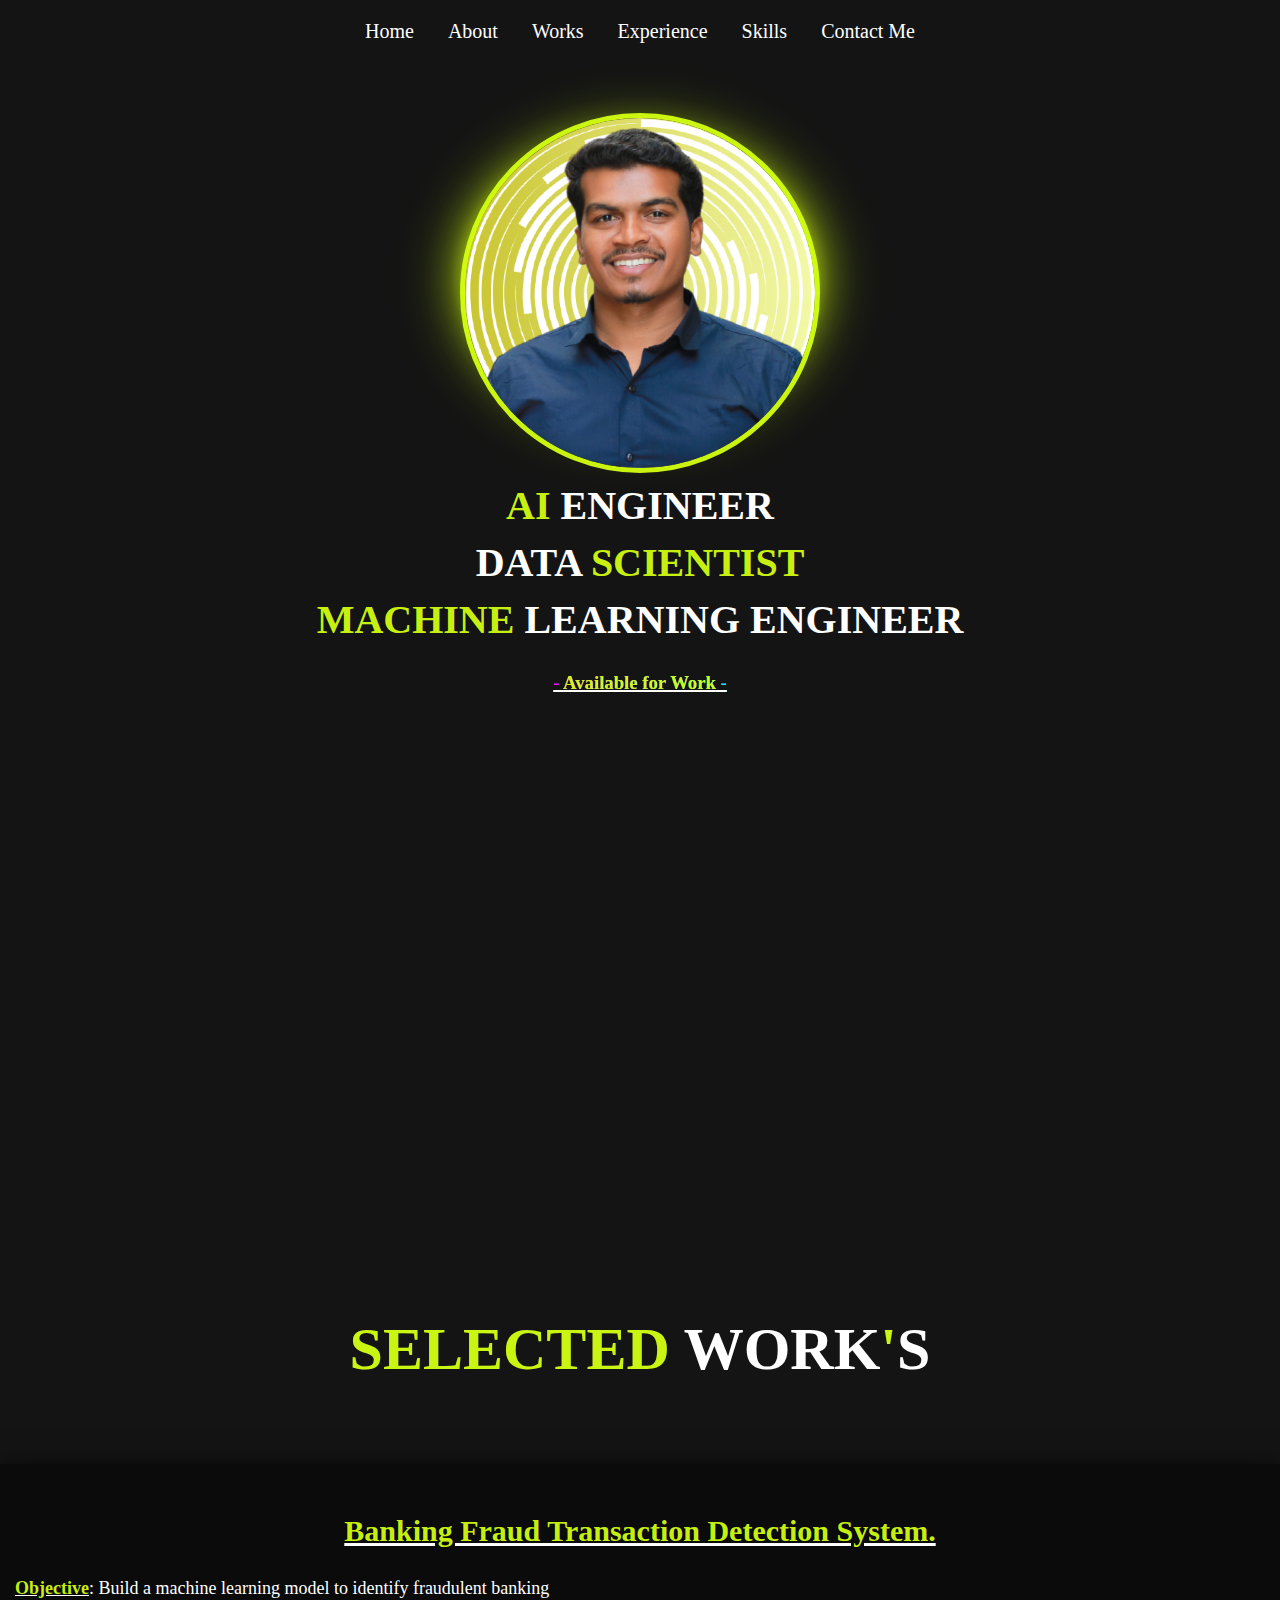
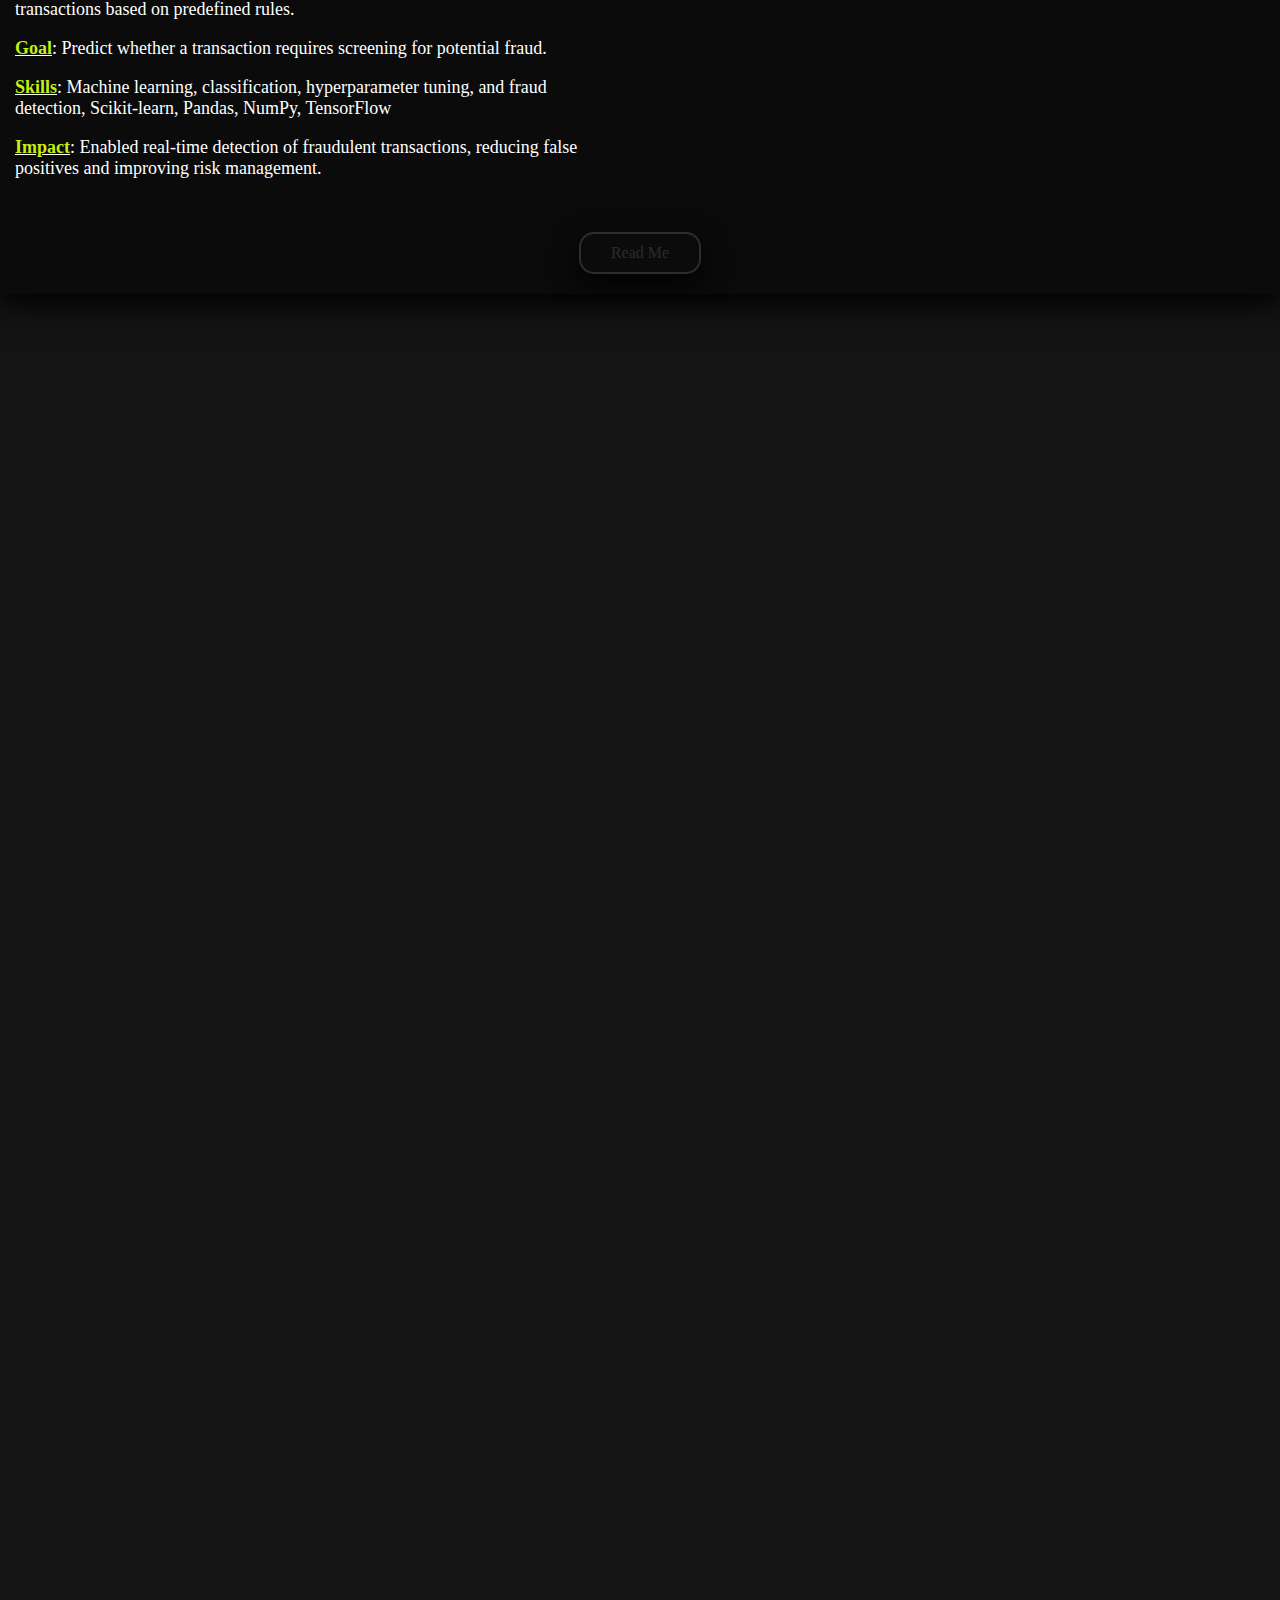
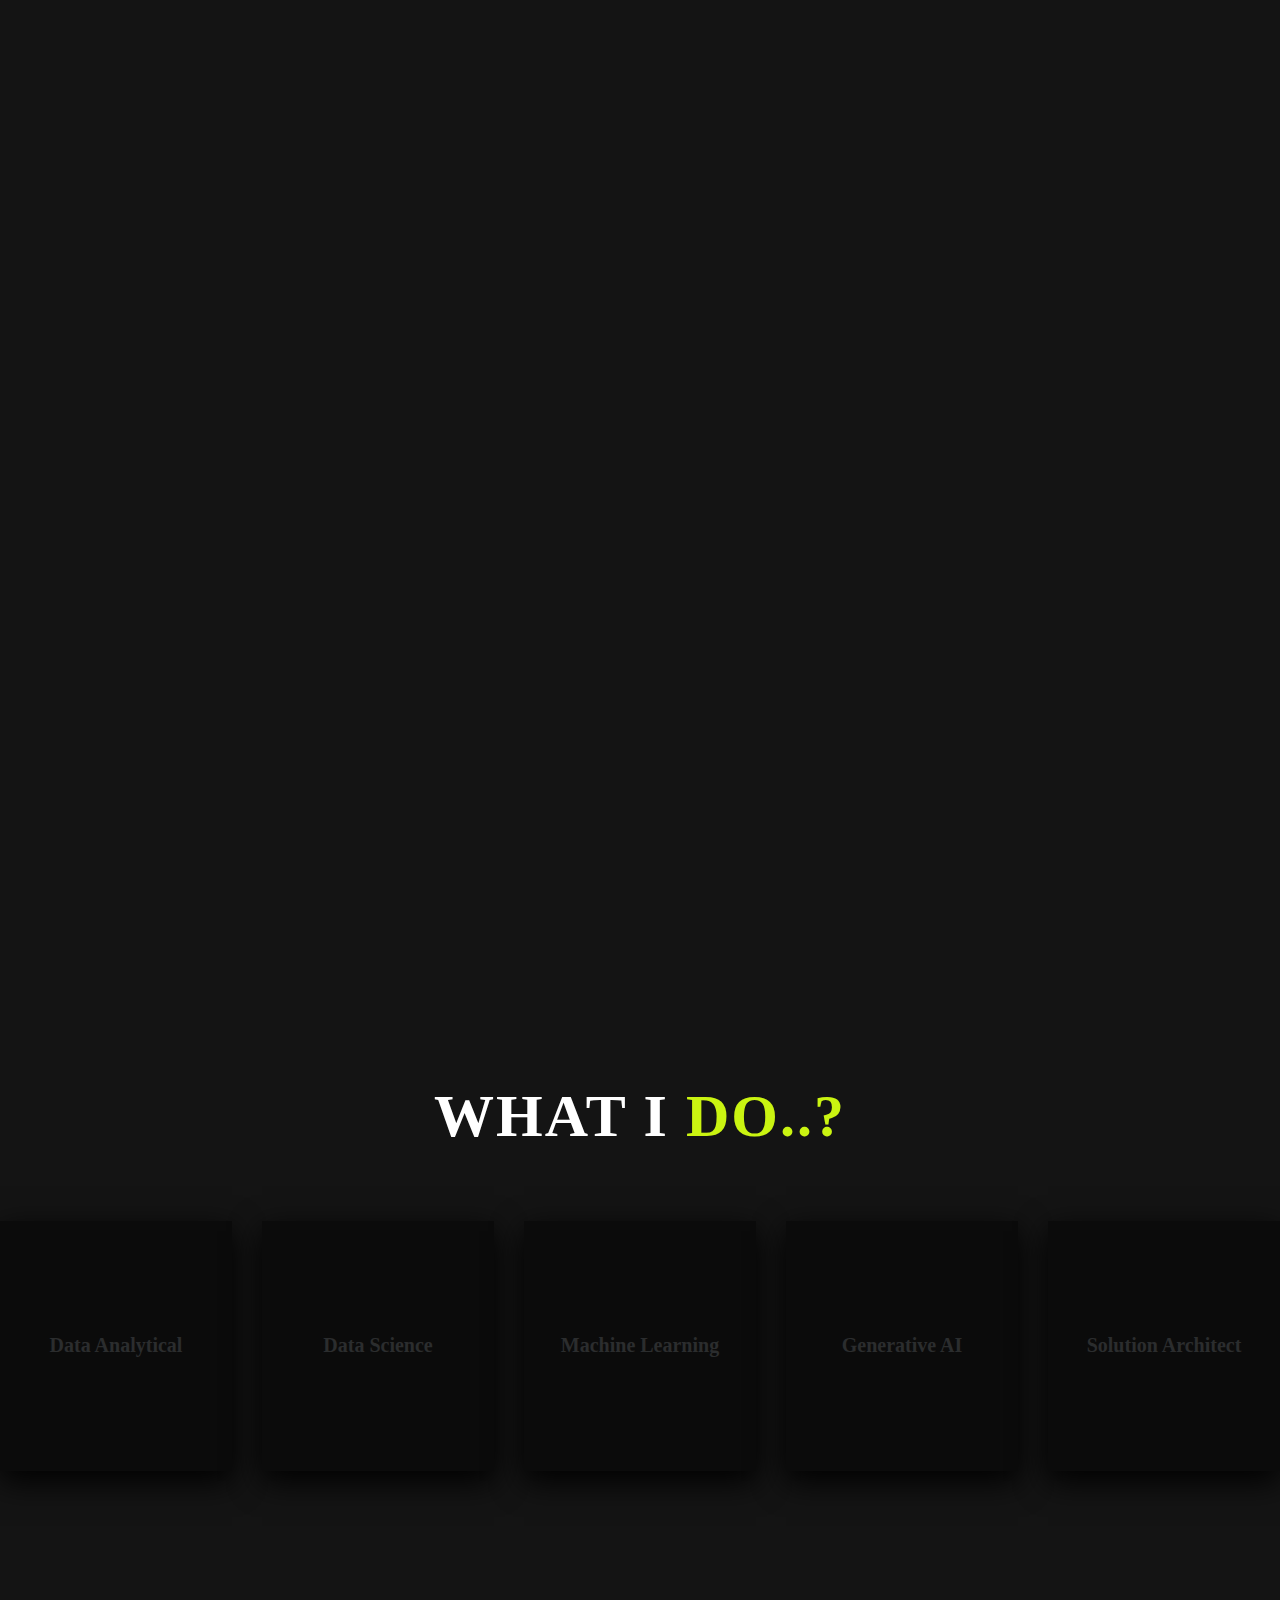
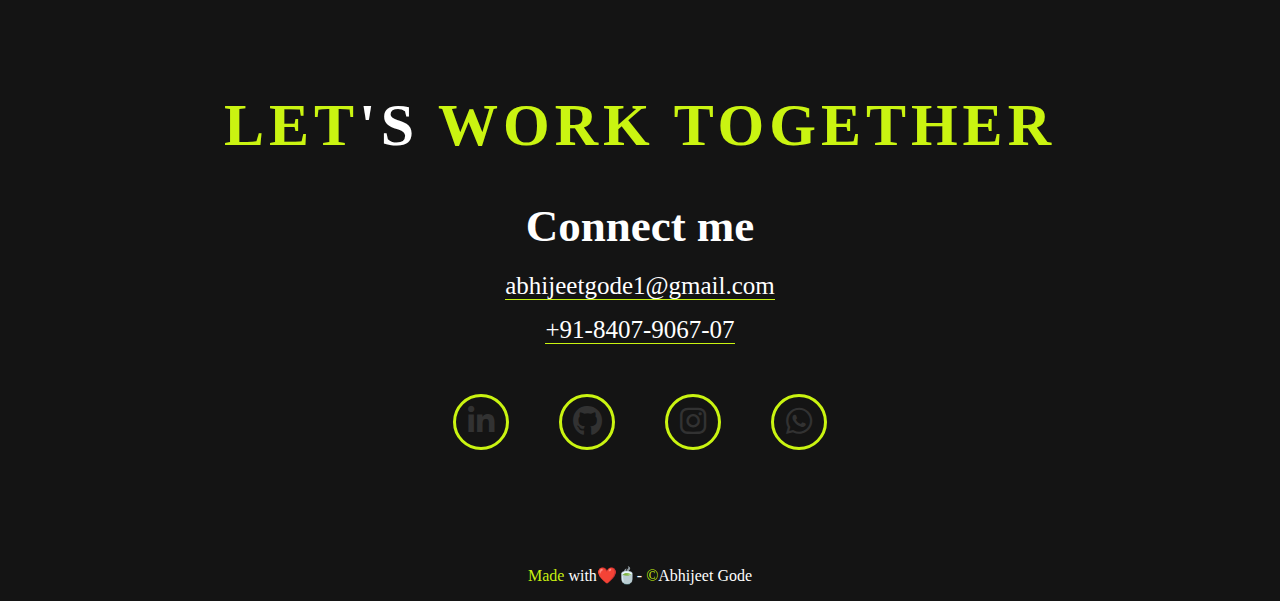
==== index.html @ a141485c "Personalised self-placed web-portfolio" ====
<!DOCTYPE html>
<html lang="en">
<head>
    <meta charset="UTF-8">
    <meta name="viewport" content="width=device-width, initial-scale=1.0">
    <title>Abhijeet Gode</title>
    <link rel="icon" href="asset/photos/profile.png" type="image/x-icon">
    <link rel="stylesheet" href="css/index_styles.css">
    <link rel="stylesheet" href="https://cdnjs.cloudflare.com/ajax/libs/font-awesome/6.6.0/css/all.min.css">
</head>
<body>
    <div id="menu" class="menu-container">
        <nav class="footer-nav">
            <a href="index.html">Home</a>
            <a href="Portfolio/pages/about.html">About</a>
            <a href="Portfolio/pages/works.html">Works</a>
            <a href="Portfolio/pages/experience.html">Experience</a>
            <a href="Portfolio/pages/skills.html">Skills</a>
            <a href="Portfolio/pages/contact.html">Contact Me</a>
        </nav>
    </div>

    <div id="home" class="home-container">
        <div class="photo-container">
            <img src="asset/photos/profile.png" alt="My Photo" class="photo">
        </div>
        <div class="home-title">
            <h1><span class="highlight">AI</span> ENGINEER</h1>
            <h1>DATA <span class="highlight">SCIENTIST</span></h1>
            <h1><span class="highlight">MACHINE</span> LEARNING ENGINEER</h1>
            <h3>- <span class="highlight">Available for Work</span> -</h3>
        </div>
    </div>

    <div id="about-section" class="about-section-container">
        <h1>HI, I'M <span class="highlight">Abhijeet Gode</span></h1>
        <p>...expertise in Python, SQL, Machine Learning, Deep Learning, NLP and working on Generative AI frameworks, leveraging these skills to streamline the process of data extraction, model building, model evaluation, develop robust web APIs, and deploy with cutting-edge cloud technologies worked on neural network models for text analysis and classification. My track record is marked by delivering impactful results, including heightened accuracy and efficiency in data analysis, pattern recognition, and visualization. Passionate about staying at the forefront of machine learning and AI advancements, I thrive in fast-paced, dynamic environments. As a collaborative team player with exceptional communication and problem-solving abilities, I am poised to contribute effectively to your team's success as a forward-thinking Data Scientist.</p>
        <a href="asset/files/Abhijeet_Gode_ML_MBA.pdf" class="button">Download Resume</a>
        <a href="about.html" class="button">ABOUT ME</a>
    </div>

    <div id="works" class="works-container">
        <div class="selected-work-title">
            <h1><span class="highlight">SELECTED</span> WORK<span class="highlight">'</span>S</h1>
        </div>
        <div class="slider">
            <div class="slide">
                <h3>Banking Fraud Transaction Detection System.</h3>
                <div class="content">
                    <p><strong>Objective</strong>: Build a machine learning model to identify fraudulent banking transactions based on predefined rules.</p>
                    <p><strong>Goal</strong>: Predict whether a transaction requires screening for potential fraud.</p>
                    <p><strong>Skills</strong>: Machine learning, classification, hyperparameter tuning, and fraud detection, Scikit-learn, Pandas, NumPy, TensorFlow</p>
                    <p><strong>Impact</strong>: Enabled real-time detection of fraudulent transactions, reducing false positives and improving risk management.</p>
                </div>
                <a href="path/to/project1.html" class="read-me-button">Read Me</a>
            </div>
            <div class="slide">
                <h3>Defect Management System for JIRA tickets.</h3>
                <div class="content">
                    <p><strong>Objective</strong>: Develop a chatbot-based system to summarize and cluster JIRA tickets for efficient defect management.</p>
                    <p><strong>Goal</strong>: Automatically group and summarize JIRA tickets to improve defect management and tracking.</p>
                    <p><strong>Skills</strong>: Expertise in text similarity (TF-IDF, UMAP, Word2Vec, Euclidean distance, cosine similarity) and clustering (DBSCAN), Proficiency
                        with vector-based models (Word2Vec, GloVe) for advanced NLP.
                        <br>Automation using Python, batch file processing, and Excel generation.</p>
                    <p><strong>Impact</strong>: Improved defect tracking and management by automating ticket clustering and summarization, resulting in clearer insights and better
                        resolution processes.</p>
                </div>
                <a href="path/to/project2.html" class="read-me-button">Read Me</a>
            </div>
            <div class="slide">
                <h3>Expleo.ai Low Code No Code Data Platform.</h3>
                <div class="content">
                    <p><strong>Objective</strong>: Build a low-code/no-code platform offering automated solutions for data-driven projects across various domains.</p>
                    <p><strong>Goal</strong>: Enable users to accelerate data workflows and deploy machine learning models without coding expertise.</p>
                    <p><strong>Skills</strong>: Proficiency in low-code/no-code platforms, data pipelines, and automation, Experience with machine learning, image extraction, audio
                        detection, and processing, Strong knowledge of data analysis, visualization, and model deployment.</p>
                    <p><strong>Impact</strong>: Enabled rapid prototyping and POCs for diverse domains, accelerating time-to-market for AI and data-driven solutions.</p>
                </div>
                <a href="path/to/project3.html" class="read-me-button">Read Me</a>
            </div>
            <div class="slide">
                <h3>Credit Risk Portfolio Management with Financial Health – BNY Mellon.</h3>
                <div class="content">
                    <p><strong>Objective</strong>: Diagnose the financial health of businesses and build a machine learning framework to identify companies at risk of
                        defaulting in the next financial year.</p>
                    <p><strong>Goal</strong>: Construct a classification model to assign a probability of default. ( Companies with negative net worth for next year.)</p>
                    <p><strong>Skills</strong>:</p>
                    <ul>
                        <li>Proficiency in machine learning, deep learning, classification modeling, hyperparameter tuning, and feature scaling.</li>
                        <li>Experience with Python libraries including Scikit-learn, Pandas, NumPy, TensorFlow, and Keras for data preprocessing, model training, and evaluation.</li>
                        <li>Expertise in deploying machine learning models using Amazon SageMaker.</li>
                        <li>Problem-solving and decision-making in financial risk assessment contexts.</li>
                    </ul>
                    <p><strong>Impact</strong>: The project significantly contributed to the development of a reliable tool for financial risk assessment, enabling proactive
                        identification, mitigation, and management of potential default risks</p>
                </div>
                <a href="path/to/project4.html" class="read-me-button">Read Me</a>
            </div>
            <div class="slide">
                <h3>Financial Credit Rating Assessment for Individuals – BNY Mellon.</h3>
                <div class="content">
                    <p><strong>Objective</strong>: To optimize financial services for accessing asset and infrastructure management of businesses, thereby facilitating
                        better future investment decisions.</p>
                    <p><strong>Goal</strong>: Develop a machine learning model to accurately classify businesses and assign appropriate credit ratings within a vast
                        financial services portfolio.</p>
                    <p><strong>Skills</strong>:</p>
                    <ul>
                        <li>Proficiency in machine learning, classification modelling, hyperparameter tuning, and feature scaling.</li>
                        <li>Experience with Python libraries including Scikit-learn, Pandas, and NumPy for data preprocessing and model evaluation.</li>
                        <li>Problem-solving and decision-making in financial risk assessment contexts.</li>
                    </ul>
                    <p><strong>Impact</strong>: Enabled real-time detection of fraudulent transactions, reducing false positives and improving risk management.</p>
                </div>
                <a href="path/to/project5.html" class="read-me-button">Read Me</a>
            </div>
        </div>
    </div>
    
    <section class="services-section">
        <div class="services-title">
            <h1>WHAT I <span class="highlight">DO..?</span></h1>
        </div>
        <div class="services-container">
            <div class="service-box"><h3>Data Analytical</h3></div>
            <div class="service-box"><h3>Data Science</h3></div>
            <div class="service-box"><h3>Machine Learning</h3></div>
            <div class="service-box"><h3>Generative AI</h3></div>
            <div class="service-box"><h3>Solution Architect</h3></div>
        </div>
    </section>

    <section class="work-together-container">
        <div class="work-together">
            <h1>LET<span class="highlight">'S </span>WORK TOGETHER</h1>
            <div class="connect-section">
                <h2>Connect me</h2>
                <p><a href="mailto:abhijeetgode@gmail.com">abhijeetgode1@gmail.com</a></p>
                <p><a href="tel:+918407906707">+91-8407-9067-07</a></p>
            </div>
            <div class="social-links">
                <a href="https://www.linkedin.com/in/abhijeetgode/" class="social-icon"><i class="fab fa-linkedin-in"></i></a>
                <a href="https://github.com/abhijeet-gode" class="social-icon"><i class="fab fa-github"></i></a>
                <a href="https://www.instagram.com/abhijeet_gode/" class="social-icon"><i class="fab fa-instagram"></i></a>
                <a href="https://wa.me/+918407906707" class="social-icon"><i class="fab fa-whatsapp"></i></a>
            </div>
        </div>
    </section>
    <footer>        
        <p><span class="highlight">Made</span> with❤️🍵- <span class="highlight">©</span>Abhijeet Gode</p>
    </footer>

    <script src="js/scripts.js"></script>
</body>
</html>
---- css/index_styles.css ----
@font-face {
    font-family: 'CamingoCode';
    src: url('asset/font/CamingoCode-Regular.woff') format('woff');
}

/* Body background and font settings */
body {
    font-family: 'CamingoCode';
    background-color: rgba(0, 0, 0, 0.921);
    color: white;
    margin: 0;
    padding: 0;
}

.menu-container {
    text-align: center;
    margin-top: 20px;
}

.footer-nav {
    display: inline-block;
}

.footer-nav a {
    color: white;
    text-decoration: none;
    padding: 10px 15px;
    font-size: 20px;
    transition: color 0.3s ease, border-bottom 0.3s ease;
}

.footer-nav a:hover {
    color: #d3ff11f3;
    border-bottom: 1px solid white;
    text-decoration: none;
}

/* Main Container for Content with photo*/
.home-container {
    position: relative;
    text-align: center;
    padding-top: 150px;
    margin: 0 auto;
}

.photo-container {
    position: relative;
    display: inline-block;
    transition: transform 0.5s ease;
}

.photo-container img {
    position: relative;
    width: 350px;
    height: 350px;
    border-radius: 50%;
    margin-top: -80px;
    border: 5px solid #d3ff11f3;
    z-index: 1;
}

.photo-container:hover {
    transform: rotateY(180deg);
}

/* Create the glowing sparks effect */
.photo-container::before {
    content: '';
    position: absolute;
    top: 30%;
    left: 50%;
    transform: translate(-50%, -50%);
    width: 90%;
    height: 90%;
    border-radius: 50%;
    border: 5px solid transparent;
    box-shadow: 0 0 20px 5px rgba(211, 255, 17, 0.8),
                0 0 40px 10px rgba(211, 255, 17, 0.6),
                0 0 60px 20px rgba(211, 255, 17, 0.4);
    animation: sparkEffect 3s infinite ease-in-out;
    z-index: -1;
}

/* Animation for the sparks effect */
@keyframes sparkEffect {
    0% {
        box-shadow: 0 0 20px 5px rgba(211, 255, 17, 0.8),
                    0 0 40px 10px rgba(211, 255, 17, 0.6),
                    0 0 60px 20px rgba(211, 255, 17, 0.4);
    }
    50% {
        box-shadow: 0 0 40px 10px rgba(255, 255, 255, 0.9),
                    0 0 60px 15px rgba(255, 255, 255, 0.7),
                    0 0 80px 30px rgba(255, 255, 255, 0.5);
    }
    100% {
        box-shadow: 0 0 20px 5px rgba(211, 255, 17, 0.8),
                    0 0 40px 10px rgba(211, 255, 17, 0.6),
                    0 0 60px 20px rgba(211, 255, 17, 0.4);
    }
}

.home-title {
    display: flex;
    flex-direction: column;
    align-items: center;
    transition: opacity 1s ease;
}

.home-title h1 {
    font-size: 40px;
    margin: 5px;
    font-weight: bold;
}

.home-title h1:hover {
    text-decoration: underline;
    text-decoration-color: #d3ff11f3;
    text-decoration-thickness: 1px;
    transform: scale(1.3);
}

.highlight {
    color: #d3ff11f3;
}

.home-title h3 {
    position: relative;
    display: inline-block;
    padding: 5px 10px;
    background: linear-gradient(90deg, #ff00ff, #00ffff);
    -webkit-background-clip: text;
    background-clip: text;
    color: transparent;
    animation: neonGlow 1s infinite alternate;
    text-decoration: underline;
    text-decoration-color: white;
    text-decoration-thickness: 2px;
}

.home-title h3:hover {
    animation: neonGlow 1s infinite alternate;
    transform: scale(1.3);
}

@keyframes neonGlow {
    0% {
        text-shadow: 0 0 10px #ff00ff, 0 0 20px #00ffff;
    }
    100% {
        text-shadow: 0 0 20px #ff00ff, 0 0 40px #00ffff;
    }
}

/* About Section block*/
.about-section-container {
    max-width: 1300px;
    margin: 80px auto;
    padding: 60px;
    opacity: 0;
    transform: translateY(50px);
    transition: opacity 1s ease, transform 1s ease;
}

.about-section-container.visible {
    opacity: 1;
    transform: translateY(0);
}

.about-section-container h1 {
    font-size: 35px;
    color: #d3ff11f3;
    text-align: center;
}

.about-section-container h1 .highlight {
    color: white;
}

.about-section-container h1:hover {
    text-decoration: underline;
    text-decoration-color: #d3ff11f3;
    text-decoration-thickness: 1px;
    transform: scale(1.3);
}

.about-section-container p {
    font-size: 20px;
    margin-top: 22px;
    color: white;
    text-align: justify;
}

.button {
    display: inline-block;
    margin-top: 30px;
    padding: 5px 20px;
    color: white;
    text-decoration: none;
    font-size: 18px;
    background-color: #0000006a;
    border-bottom: 1px solid #d3ff11f3;
    transition: background-color 0.3s, border-color 0.3s;
    box-shadow: 0 10px 30px rgba(0, 0, 0, 0.92);
}

.button:hover {
    background-color: #d3ff11f3;
    border-color: #d3ff11f3;
    transform: translateY(-10px);
    transition: transform 0.5s ease;
}

@keyframes fade-in {
    from { opacity: 0; }
    to { opacity: 1; }
}

/* Smooth scroll effect */
html {
    scroll-behavior: smooth;
}

/* Selected work container styling */
.work-container {
    padding: 50px 0;
    text-align: center;
    margin-top: 20px;
}

.selected-work-title {
    margin-bottom: 50px;
    text-align: center;
}

.selected-work-title h1 {
    font-size: 60px;
    line-height: 1.5;
    color: white;
}

.selected-work-title h1:hover {
    text-decoration: underline;
    text-decoration-color: #d3ff11f3;
    text-decoration-thickness: 1px;
    transform: scale(1.3);
}

.slide h3 {
    font-size: 30px;
    color: #d3ff11f3;
    text-align: center;
    text-decoration: underline;
    text-decoration-color: white;
    margin-bottom: 10px;    
}

.slide p {
    font-size: 18px;
    color: white;
    text-align: left;
    margin-top: 10px;
    width: 100%;
    max-width: 600px;
}

.slide p strong {
    text-decoration: underline;
    text-decoration-color: white;
    color: #d3ff11f3;
    text-align: left;
}

.slide .content {
    text-align: left;
    width: 100%;
    /* max-width:800px; */
    margin: 10px auto;
}

.slider {
    display: flex;
    flex-direction: column;
    /* overflow: hidden; */
    width: 100%;
    max-width: 1250px;
    /* height: 800px; */
    margin: 0 auto;
    position: relative;
    align-items: center;
}

.slide {
    opacity: 0;
    transform: translateY(50px);
    transition: opacity 1s ease, transform 1s ease;
    display: flex;
    flex-direction: column;
    justify-content: center;
    align-items: center;
    background-color: #0000006a;
    padding: 20px;
    box-shadow: 0 10px 30px rgb(0, 0, 0);
    margin: 20px;
    color: white;
    height: 400px;
    flex: 0 0 100%;
    transition: transform 0.5s ease-in-out;
    /* display: flex;
    flex-direction: column;
    justify-content: center;
    align-items: center;
    padding: 20px;
    background-color: #0000006a;
    margin: 20px;
    box-shadow: 0 10px 30px rgb(0, 0, 0);
    font-size: 20px;
    color: white; */
    width: 100%;
    min-width: 1000px;
    /* height: 400px;
    margin-bottom: 50px; */
}

.slide.visible {
    opacity: 1;
    transform: translateY(0);
}

.read-me-button {
    margin-top: 25px;
    padding: 10px 30px;
    background-color: 0 10px 30px rgb(0, 0, 0);
    box-shadow: 0 10px 30px rgb(0, 0, 0);
    color: #2b2d2e;
    text-decoration: none;
    border-radius: 15px;
    border: 2px solid;
    transition: background-color 0.3s ease transform 0.3s ease;
}

.read-me-button:hover {
    background-color: #d3ff11f3;
    transform: translateY(-10px);
}

/* What i do..? section */
.services-section {
    padding: 100px 0;
    text-align: center;
    align-items: center;
}

.services-title h1 {
    font-size: 60px;
    font-weight: bold;
    color: white;
    letter-spacing: 2px;
}

.services-title h1:hover {
    text-decoration: underline;
    text-decoration-color: #d3ff11f3;
    text-decoration-thickness: 1px;
    transform: scale(1.3);
}

.services-title h1 .highlight {
    color: #d3ff11f3;
}

.services-container {
    display: flex;
    justify-content: center;
    gap: 30px;
    margin-top: 50px;
}

.service-box {
    width: 250px;
    height: 250px;
    display: flex;
    justify-content: center;
    align-items: center;
    transition: transform 0.3s ease;
    opacity: 10;
    background-color: #0000006a;
    transform: translateY(20px);
    transition: transform 0.5s ease;
    box-shadow: 0 10px 30px rgb(0, 0, 0);
}

.service-box .visible {
    opacity: 100;
    transform: translateY(0);
}

.service-box h3 {
    font-size: 20px;
    color: #2b2d2e;
    transition: color 0.3s ease;
}

.service-box:hover {
    background-color: #d3ff11f3;
    transform: scale(1.05);
}

.service-box:hover h3 {
    color: #000;
}

/* Lets Work Together section */
.work-together-container {
    text-align: center;
    padding: 100px 0;
    color: white;
}

.work-together h1 {
    font-size: 60px;
    letter-spacing: 5px;
    font-weight: bold;
    color: #d3ff11f3;
}

.work-together .highlight {
    color: white;
}

.work-together h1:hover {
    text-decoration: underline;
    color: white;
    text-decoration-color: #d3ff11f3;
    text-decoration-thickness: 1px;
    transform: scale(1.3);
}

.connect-section h2 {
    font-size: 45px;
    margin: 40px 0 20px;
    color: white;
    transition: color 0.3s ease;
}

.connect-section h2:hover {
    text-decoration: underline;
    color: #d3ff11f3;
    text-decoration-color: white;
    text-decoration-thickness: 1px;
    transform: scale(1.3);
}

.connect-section p a {
    font-size: 25px;
    text-decoration: none;
    margin: 40px 0 20px;
    color: white;
    border-bottom: 0.5px solid #d3ff11f3;
    transition: color 0.3s ease, border-color 0.3s;
}

.connect-section p a:hover {
    color: #d3ff11f3;
    border-bottom: 0.5px solid white;
}

.social-links {
    display: flex;
    justify-content: center;
    gap: 50px;
    margin-top: 20px;
}

.social-icon {
    width: 50px;
    height: 50px;
    border: 3px solid #d3ff11f3;
    border-radius: 50%;
    line-height: 50px;
    text-align: center;
    margin-top:30px;
    color: #323232;
    font-size: 30px;
    transition: background-color 0.5s ease, color 0.5s ease;
}

.social-icon:hover {
    background-color: #d3ff11f3;
    color: #323232;
    transform: scale(1.3);
}

footer {
    text-align: center;
    position: relative;
    animation: rotateFooter 1s linear infinite;
}

@keyframes rotateFooter {
    50% {
        transform: translateX(50%);
    }
    50% {
        transform: translateY(-80%);
    }    
}
/* About me page Title Styling */
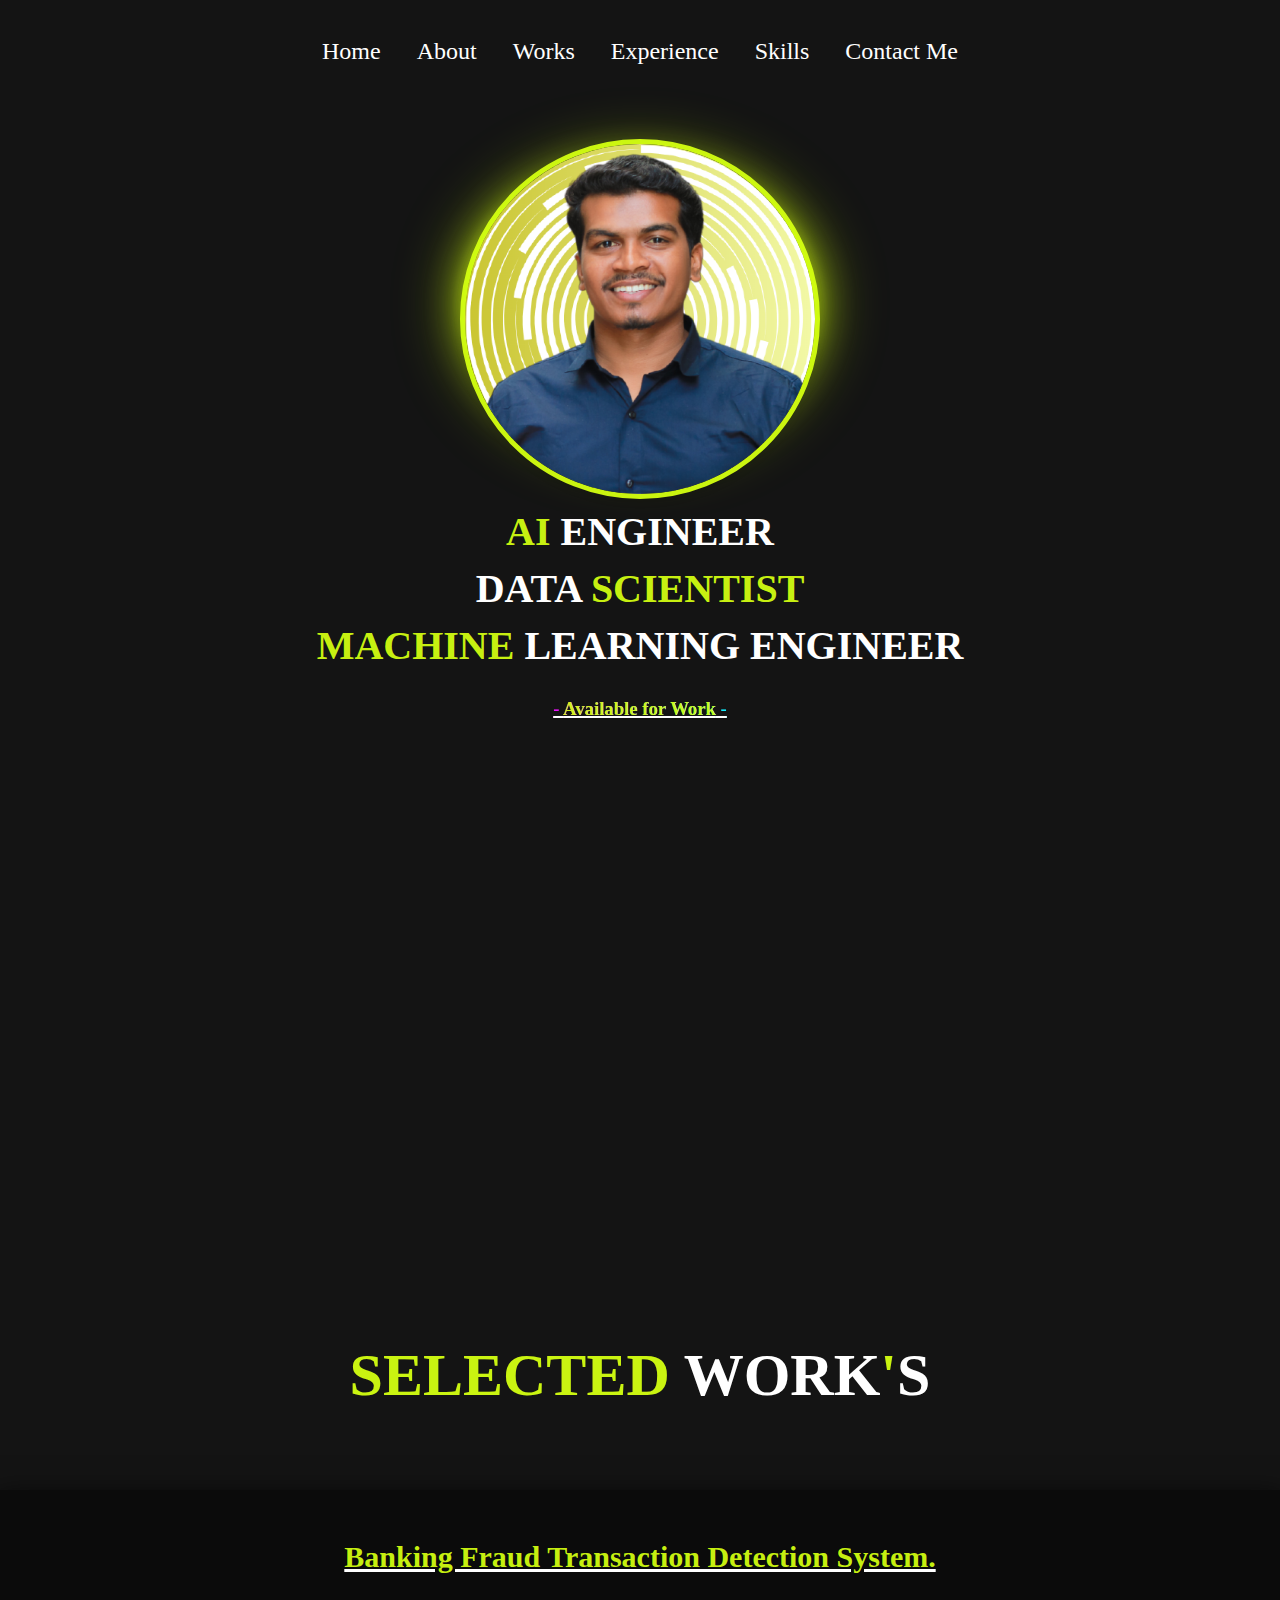
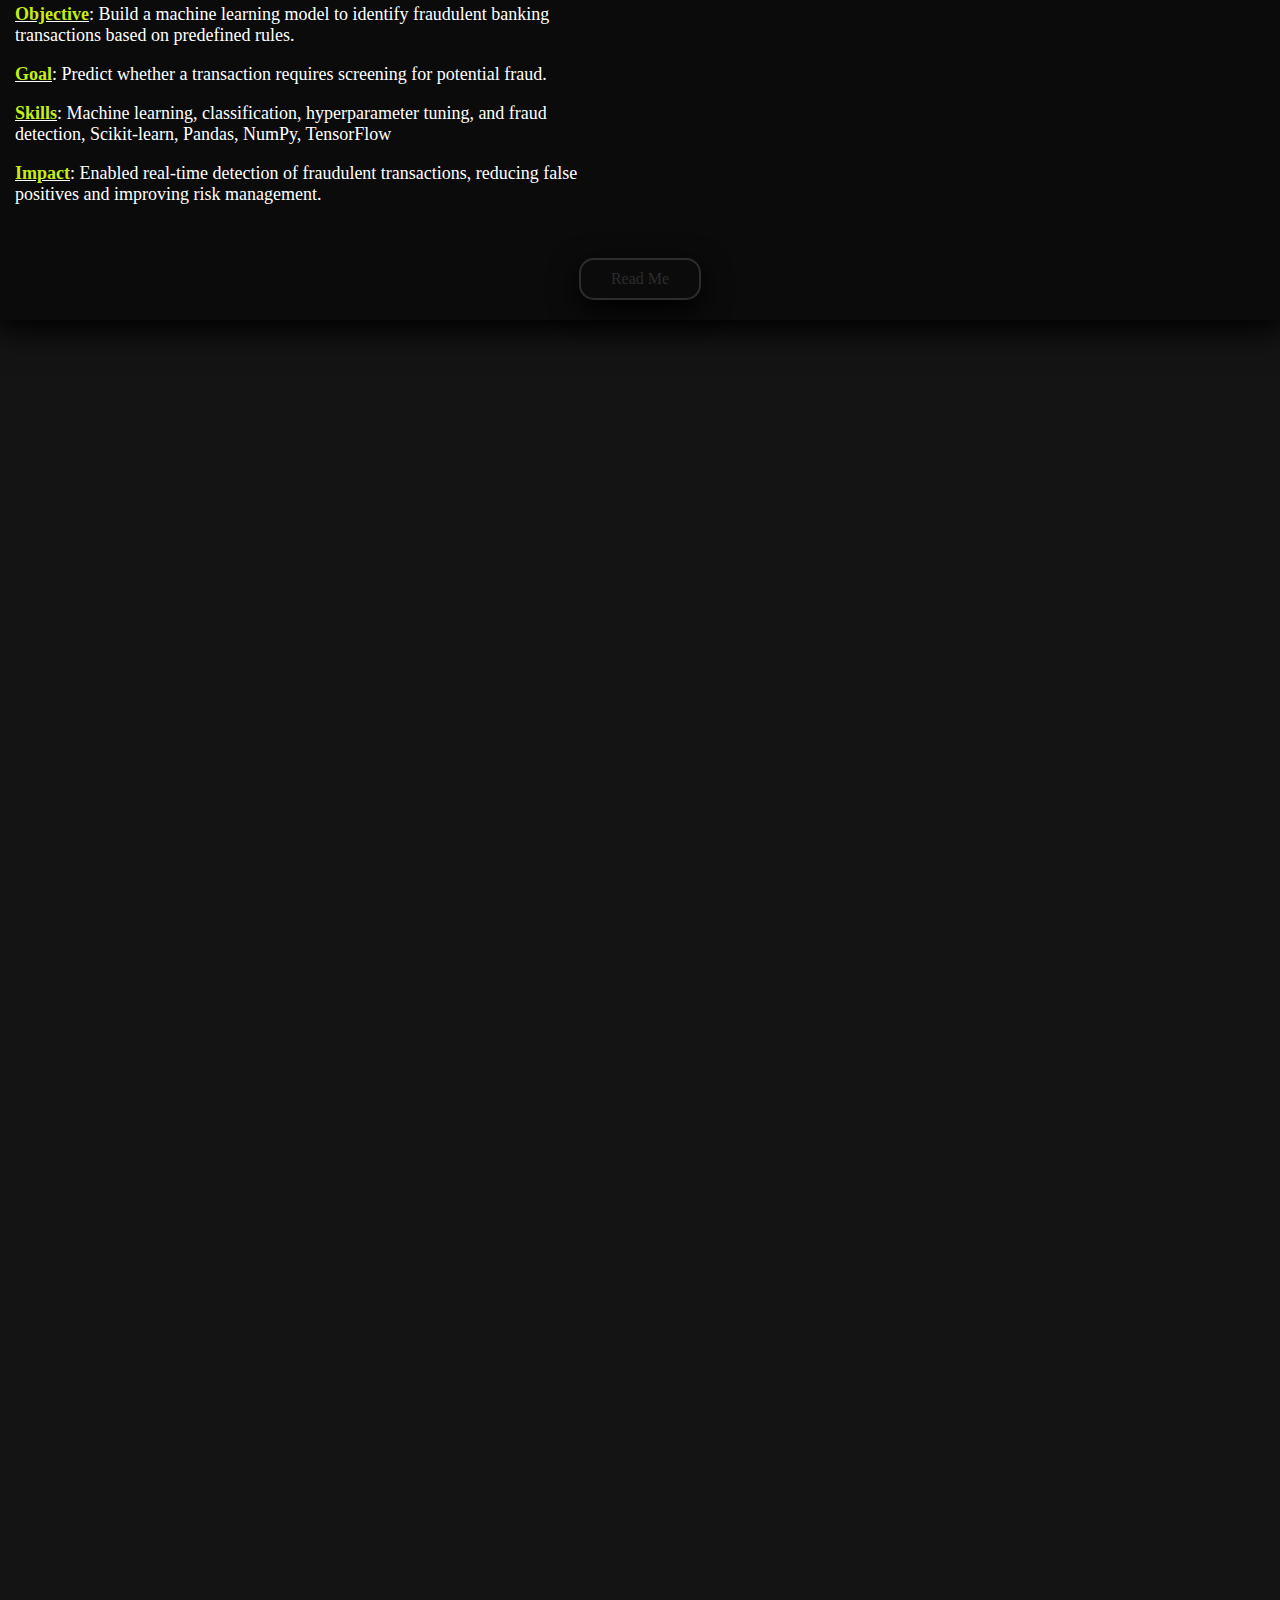
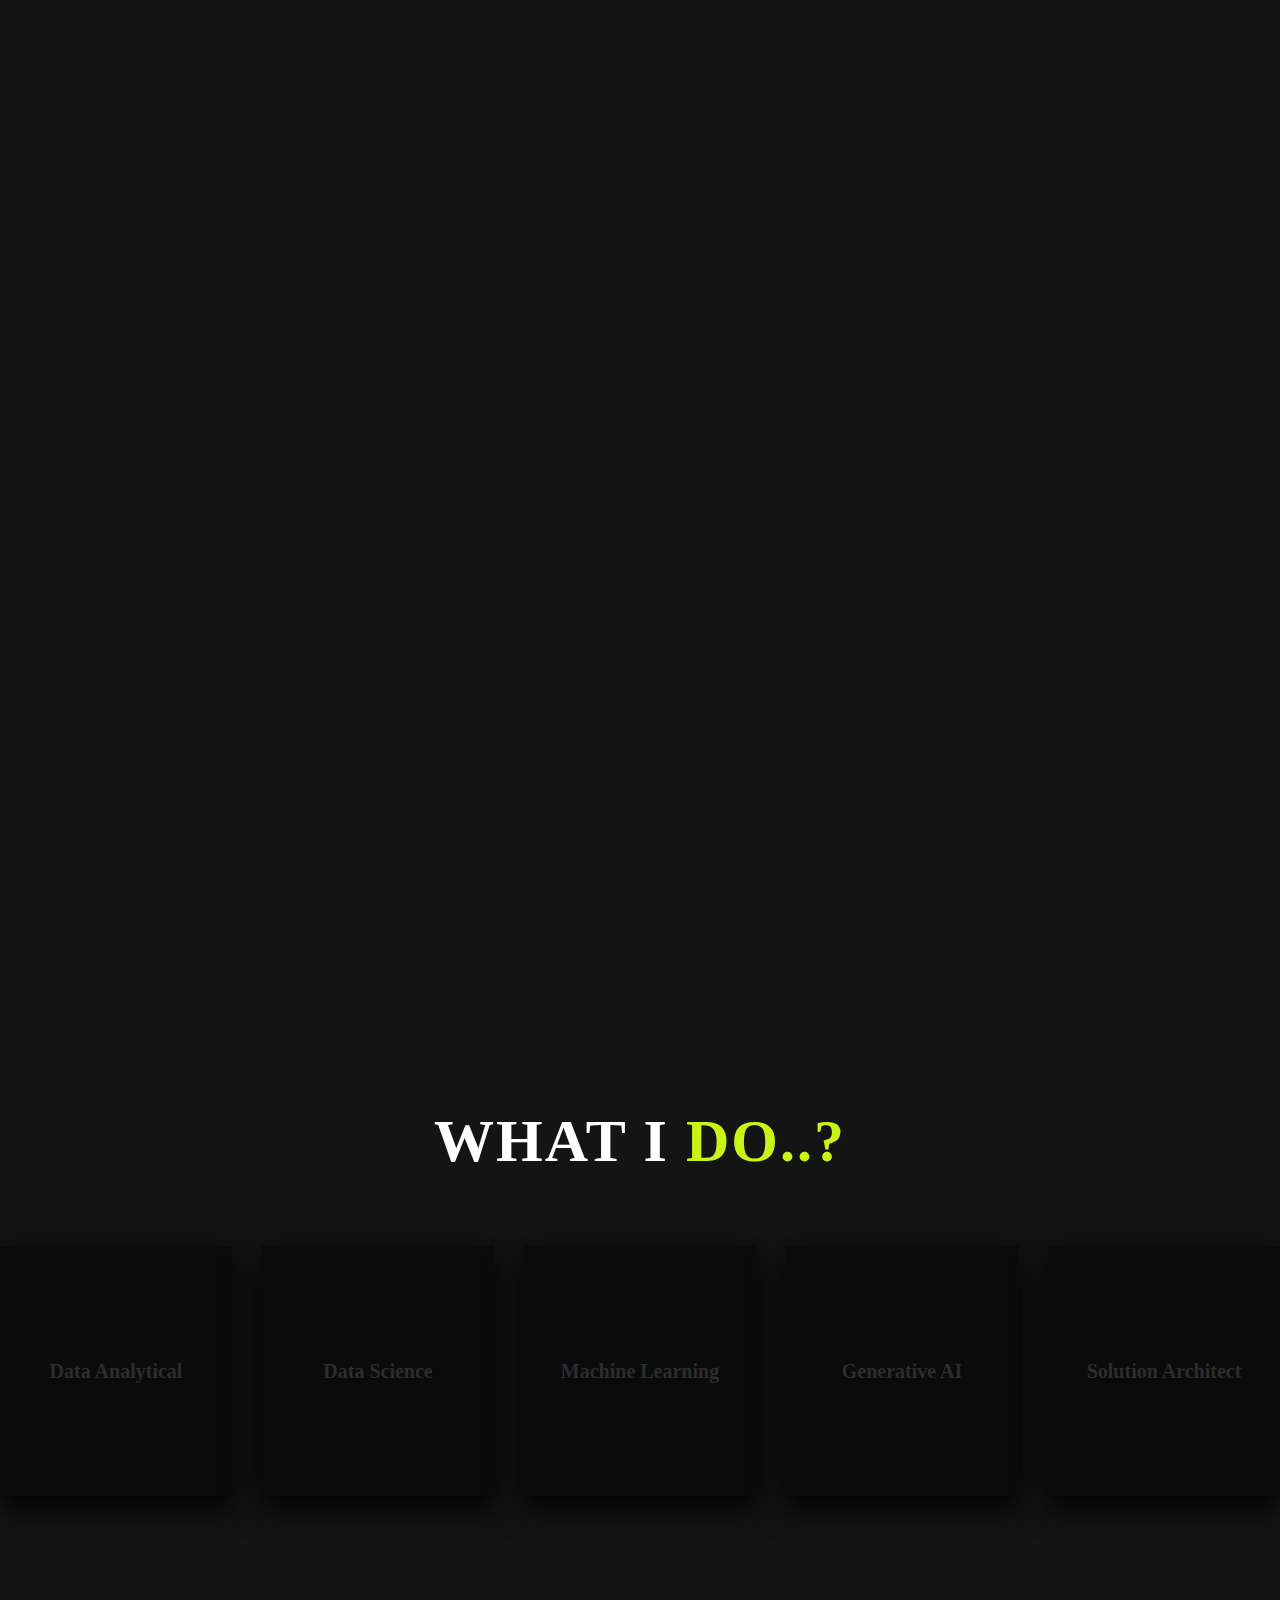
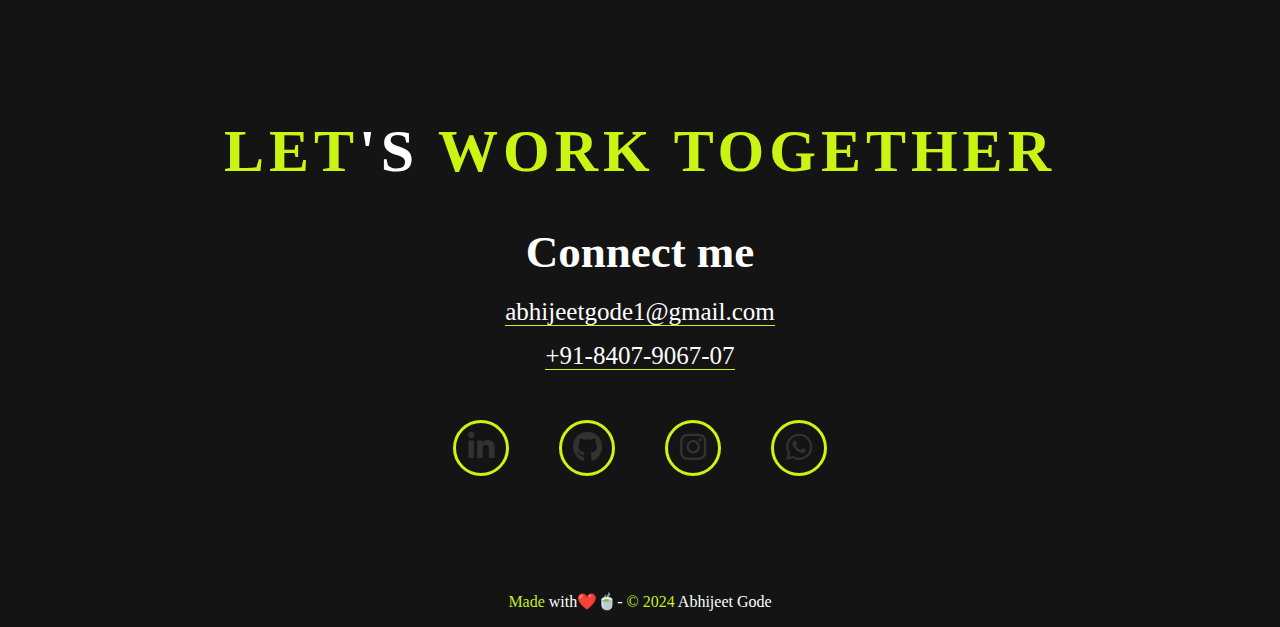
==== commit 0eaa00a3: "Modified for edge device compatibility" ====
--- a/index.html
+++ b/index.html
@@ -3,6 +3,7 @@
 <head>
     <meta charset="UTF-8">
     <meta name="viewport" content="width=device-width, initial-scale=1.0">
+    <meta name="description" content="Abhijeet Gode's personal portfolio showcasing expertise in AI, Data Science, Machine Learning, and more.">
     <title>Abhijeet Gode</title>
     <link rel="icon" href="asset/photos/profile.png" type="image/x-icon">
     <link rel="stylesheet" href="css/index_styles.css">
@@ -12,11 +13,11 @@
     <div id="menu" class="menu-container">
         <nav class="footer-nav">
             <a href="index.html">Home</a>
-            <a href="Portfolio/pages/about.html">About</a>
-            <a href="Portfolio/pages/works.html">Works</a>
-            <a href="Portfolio/pages/experience.html">Experience</a>
-            <a href="Portfolio/pages/skills.html">Skills</a>
-            <a href="Portfolio/pages/contact.html">Contact Me</a>
+            <a href="about.html">About</a>
+            <a href="works.html">Works</a>
+            <a href="experience.html">Experience</a>
+            <a href="skills.html">Skills</a>
+            <a href="contact.html">Contact Me</a>
         </nav>
     </div>
 
@@ -138,17 +139,17 @@
                 <p><a href="tel:+918407906707">+91-8407-9067-07</a></p>
             </div>
             <div class="social-links">
-                <a href="https://www.linkedin.com/in/abhijeetgode/" class="social-icon"><i class="fab fa-linkedin-in"></i></a>
-                <a href="https://github.com/abhijeet-gode" class="social-icon"><i class="fab fa-github"></i></a>
-                <a href="https://www.instagram.com/abhijeet_gode/" class="social-icon"><i class="fab fa-instagram"></i></a>
-                <a href="https://wa.me/+918407906707" class="social-icon"><i class="fab fa-whatsapp"></i></a>
+                <a href="https://www.linkedin.com/in/abhijeetgode/" class="social-icon" aria-label="LinkedIn Profile"><i class="fab fa-linkedin-in"></i></a>
+                <a href="https://github.com/abhijeet-gode" class="social-icon" aria-label="Github Profile"><i class="fab fa-github"></i></a>
+                <a href="https://www.instagram.com/abhijeet_gode/" class="social-icon" aria-label="Instagram Profile"><i class="fab fa-instagram"></i></a>
+                <a href="https://wa.me/+918407906707" class="social-icon" aria-label="Whatsapp Profile"><i class="fab fa-whatsapp"></i></a>
             </div>
         </div>
     </section>
     <footer>        
-        <p><span class="highlight">Made</span> with❤️🍵- <span class="highlight">©</span>Abhijeet Gode</p>
+        <p><span class="highlight">Made</span> with❤️🍵- <span class="highlight">© 2024</span> Abhijeet Gode</p>
     </footer>
 
-    <script src="js/scripts.js"></script>
+    <script src="js/scripts.js" defer></script>
 </body>
 </html>
--- a/css/index_styles.css
+++ b/css/index_styles.css
@@ -12,9 +12,13 @@
     padding: 0;
 }
 
+html {
+    font-size: 100%;
+}
+
 .menu-container {
     text-align: center;
-    margin-top: 20px;
+    margin-top: 3%;
 }
 
 .footer-nav {
@@ -24,9 +28,10 @@
 .footer-nav a {
     color: white;
     text-decoration: none;
-    padding: 10px 15px;
-    font-size: 20px;
-    transition: color 0.3s ease, border-bottom 0.3s ease;
+    padding: 1rem;
+    font-size: 1.5rem;
+    border-bottom: 1px solid transparent;
+    transition: border-bottom 0.3s ease;
 }
 
 .footer-nav a:hover {
@@ -39,7 +44,7 @@
 .home-container {
     position: relative;
     text-align: center;
-    padding-top: 150px;
+    padding-top: 12%;
     margin: 0 auto;
 }
 
@@ -51,11 +56,13 @@
 
 .photo-container img {
     position: relative;
-    width: 350px;
-    height: 350px;
+    width: 100%;
+    max-width: 350px;
+    height: auto;
     border-radius: 50%;
     margin-top: -80px;
     border: 5px solid #d3ff11f3;
+    box-shadow: 0 4px 6px rgba(0, 0, 0, 0.1);
     z-index: 1;
 }
 
@@ -506,3 +513,41 @@
     }    
 }
 /* About me page Title Styling */
+
+@media (min-width: 1200px) {
+    .photo-container img {
+        width: 350px;
+        height: 350px;
+    }
+}
+
+@media (max-width: 1199px) and (min-width: 768px) {
+    .photo-container img {
+        width: 250px;
+        height: 250px;
+    }
+    .home-title h1 {
+        font-size: 30px;
+    }
+}
+
+@media (max-width: 767px) {
+    .photo-container img {
+        width: 200px;
+        height: 200px;
+    }
+    .home-title h1 {
+        font-size: 25px;
+    }
+    .home-title h3 {
+        font-size: 18px;
+    }
+    .about-section-container {
+        padding: 20px;
+    }
+    .selected-work-title h1 {
+        font-size: 40px;
+    }
+}
+
+ 